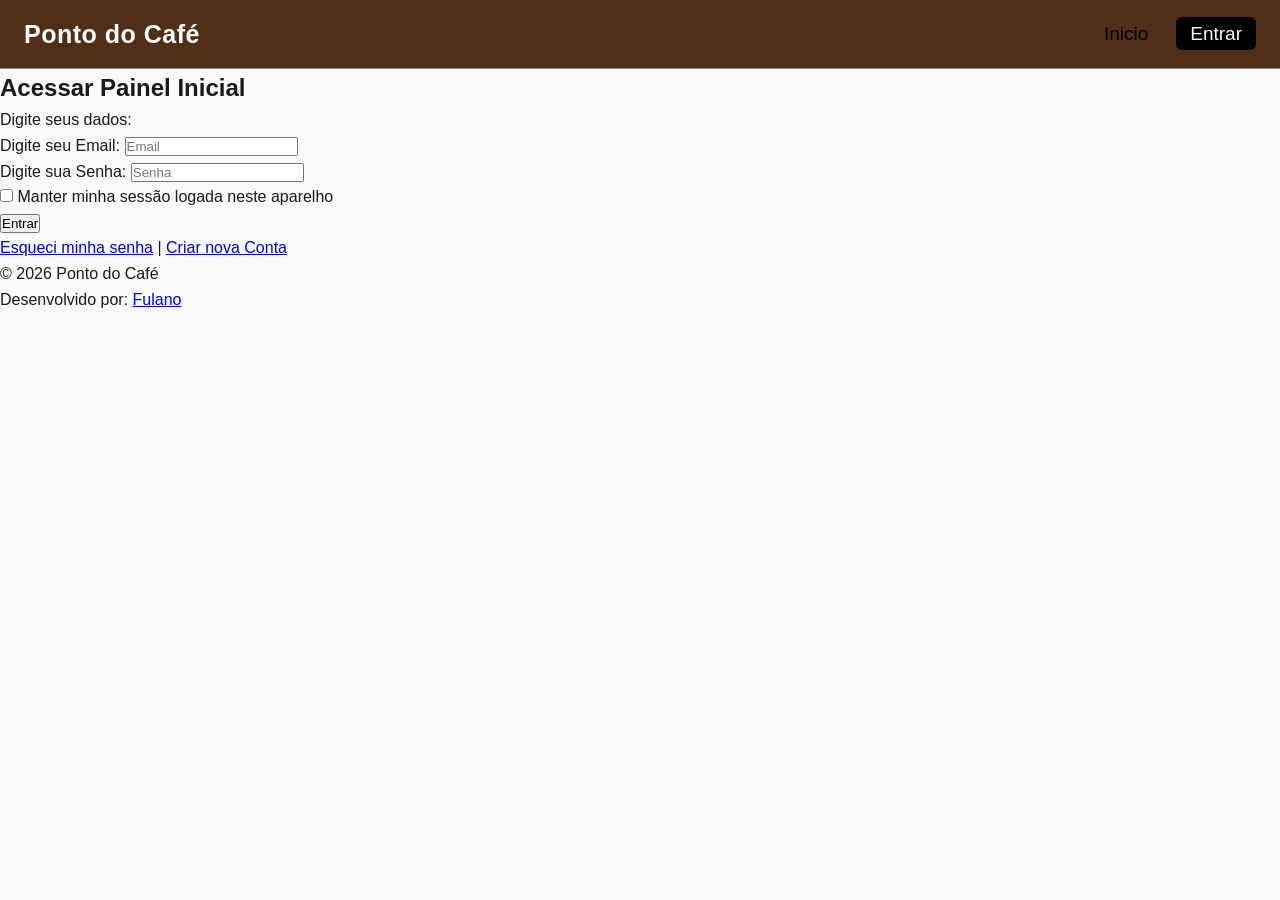
==== login.html @ 72fa7bc7 "Primeiro commit" ====
<!DOCTYPE html>
<html lang="pt-br">
<head>
    <meta charset="UTF-8">
    <meta name="viewport" content="width=device-width, initial-scale=1.0">
    <title>Login</title>
    <link rel="stylesheet" href="style.css">
</head>
<body>
    <header class="cabecalho-principal">
        <div class="logo">
            <h1>Ponto do Café</h1>
        </div>

        <nav>
            <ul class="menu-navegacao">
                <li><a href="index.html" class="link-inicial">Inicio</a></li>
                <li><a href="login.html" class="link-login">Entrar</a></li>
            </ul>
        </nav>
    </header>

    <main class="conteudo-login">
        <div class="cartao-login">
            <h2>Acessar Painel Inicial</h2>
            <p class="subtitulo-login">Digite seus dados:</p>
            <form action="#" method="POST">
                <div class="campo-grupo">
                    <label for="campo-email">Digite seu Email:</label>
                    <input
                        type="email"
                        id="campo-email"
                        name="email"
                        placeholder="Email"
                        required>
                </div>
                <div class="campo-grupo">
                    <label for="campo-senha">Digite sua Senha:</label>
                    <input
                        type="password"
                        id="campo-senha"
                        name="senha"
                        placeholder="Senha"
                        minlength="6"
                        required>
                </div>
                <div class="campo-lembrete">
                    <input type="checkbox" id="lembrar-login" name="lembrar">
                    <label for="lembrar-login">Manter minha sessão logada neste aparelho</label>
                </div>
                <button type="submit" class="btn-submeter">Entrar</button>
            </form>
            <div class="rodape-card-login">
                <a href="#">Esqueci minha senha</a>
                <span> | </span>
                <a href="#">Criar nova Conta</a>
            </div>
        </div>
    </main>

    <footer class="rodape">
        <p>&copy; 2026 Ponto do Café</p>
        <p>Desenvolvido por: <a href="portfolio.html" target="_blank" rel="noopener noreferrer">Fulano</a></p>
    </footer>
</body>
</html>
---- style.css ----
* {
  margin: 0;
  padding: 0;
  box-sizing: border-box;
}

body{
  font-family: -apple-sytem, BlinkMacSystemFront, "Segoe UI", Roboto, Arial, sans-serif;
  background-color: #f7f9fa;
  color: #1a1a1a;
  line-height: 1.6;
  min-height: 100vh;
  display:flex;
  flex-direction:column;
}

.cabecalho-principal{
  background-color: #4f2f18;
  border-bottom: 1px solid #848688;
  padding: 14px 24px;
  display: flex;
  justify-content: space-between;
  align-items:center;
}

.logo h1{
  font-size: 25px;
  color: #ffffff;
  letter-spacing: 0.5px;
}

.menu-navegacao{
  list-style:none;
  display:flex;
  gap:28px;
  align-items:center;
}

.menu-navegacao a{
  text-decoration:none;
  color:#f7f9fa;
  font-size: 19px;
  font-weight: 500;
}

.menu-navegacao a:hover,
.menu-navegacao a.link-inicial{
  color:#000000;
}

.link-login{
  background-color:#000000;
  color:#4f2f18;
  padding: 6px 14px;
  border-radius: 6px;
}

.link-login:hover{
  background-color: #374151;
}

.conteudo{
  max-width: 960px;
  margin: 32px auto;
  padding: 0 20px;
  flex:1;
  width: 100%;
}

.secao-principal{
  background-color:#ffffff;
  border: 1px solid #e5e7eb;
  border-radius: 8px;
  padding: 20px;
  margin-bottom: 32px;
}

.secao-principal h2{
  font-size: 22px;
  margin-bottom: 10px;
  color: #111827;
}

.secao-principal p{
  color: #4b5563;
  margin-bottom: 18px;
}

.secao-principal a{
  display: inline-block;
  background-color:#059669;
  color:#ffffff;
  text-decoration:none;
  font-weight: 600;
  font-size: 14px;
  padding: 10px 18px;
  border-radius: 6px;
}

.secao-principal a:hover{
  background-color: #047857;
}

.secao-catalogo{
  margin-bottom: 18px;
}

.titulo-catalogo{
  margin-bottom:18px;
}

.titulo-catalogo h3{
  font-size:18px;
  color:#111827;
}

.titulo-catalogo p{
  font-size: 14px;
  color:#6b7280;
}

.grade{
  display:grid;
  grid-template-columns: repeat(auto-fit, minmax(260px, 1fr));
  gap: 20px;
}

.card{
  background-color:#ffffff;
  border: 1px solid #e5e7eb;
  border-radius: 8px;
  overflow:hidden;
  display: flex;
  flex-direction: column;
  transition: transform 0.2s ease, box-shadow 0.2s ease;
}

.card:hover{
  transform:translateY(-6px);
  box-shadow: 0 10px 20px rgba(0, 0, 0, 0.08);
}

.card img{
  width: 100%;
  height: 170px;
  object-fit:cover;
  border-bottom: 1px solid #e5e7eb;
}

.dados-item{
  padding: 16px;
  display: flex;
  flex-direction:column;
  flex: 1;
}
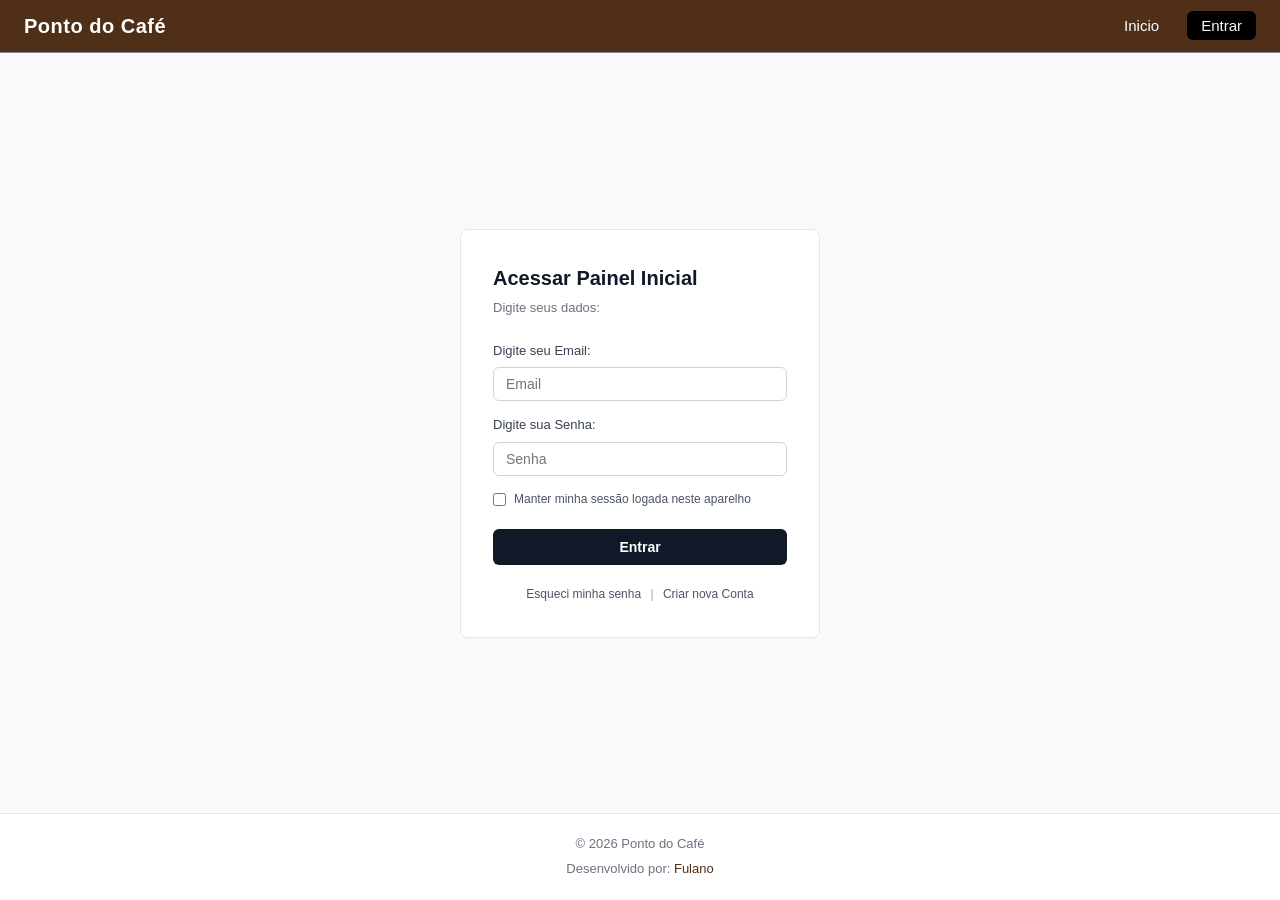
==== commit a803a4e7: "Codigo Comentado + Guia Git" ====
--- a/login.html
+++ b/login.html
@@ -24,7 +24,9 @@
         <div class="cartao-login">
             <h2>Acessar Painel Inicial</h2>
             <p class="subtitulo-login">Digite seus dados:</p>
-            <form action="#" method="POST">
+            <form action="#" method="POST"> <!-- form: Agrupa campos de entrada para coletar e enviar dados
+            action="#" indica para onde os dados vão (temporário)
+            method="POST" envia as informações de forma segura no corpo da requisição (oculta da URL) -->
                 <div class="campo-grupo">
                     <label for="campo-email">Digite seu Email:</label>
                     <input
@@ -33,6 +35,12 @@
                         name="email"
                         placeholder="Email"
                         required>
+                        <!-- input: Campo interativo onde o usuário digita informações
+                        type="email" valida automaticamente se há formato de email (@ e domínio)
+                        id="campo-email" conecta o campo ao seu <label> correspondente
+                        name="email" define o nome da chave que envia esse dado ao backend
+                        placeholder="Email" texto temporário de dica que some ao digitar
+                        required torna o preenchimento deste campo obrigatório para enviar o formulário -->
                 </div>
                 <div class="campo-grupo">
                     <label for="campo-senha">Digite sua Senha:</label>
@@ -43,12 +51,15 @@
                         placeholder="Senha"
                         minlength="6"
                         required>
+                        <!-- type="password" oculta os caracteres digitados por pontinhos/estrelas
+                        minlength="6" exige uma quantidade mínima de 6 caracteres para permitir o envio -->
                 </div>
                 <div class="campo-lembrete">
-                    <input type="checkbox" id="lembrar-login" name="lembrar">
+                    <input type="checkbox" id="lembrar-login" name="lembrar"> <!-- type="checkbox" cria uma caixa de seleção que pode ser marcada ou desmarcada -->
                     <label for="lembrar-login">Manter minha sessão logada neste aparelho</label>
                 </div>
-                <button type="submit" class="btn-submeter">Entrar</button>
+                <button type="submit" class="btn-submeter">Entrar</button> <!-- button: Elemento de botão acionável
+                type="submit": define que ao clicar, o botão dispara o envio do form -->
             </form>
             <div class="rodape-card-login">
                 <a href="#">Esqueci minha senha</a>
--- a/style.css
+++ b/style.css
@@ -1,78 +1,82 @@
+/* Seletor universal (*): aplica regras a absolutamente todas as tags da página */
 * {
-  margin: 0;
-  padding: 0;
-  box-sizing: border-box;
-}
-
+  margin: 0; /* Remove as margens externas padrão do navegador */
+  padding: 0; /* Remove os espaçamentos internos padrão */
+  box-sizing: border-box; /* Inclui bordas e preenchimento no cálculo da largura total */
+}
+
+/* Estilos gerais aplicados a todo o corpo da página */
 body{
-  font-family: -apple-sytem, BlinkMacSystemFront, "Segoe UI", Roboto, Arial, sans-serif;
-  background-color: #f7f9fa;
-  color: #1a1a1a;
-  line-height: 1.6;
-  min-height: 100vh;
-  display:flex;
-  flex-direction:column;
-}
-
+  font-family: -apple-system, BlinkMacSystemFont, "Segoe UI", Roboto, Arial, sans-serif;  /* Fontes do sistema */
+  background-color: #f7f9fa; /* Cor de fundo da tela */
+  color: #1a1a1a; /* Cor padrão do texto */
+  line-height: 1.6; /*Altura e espaçamento entre linhas de texto */
+  min-height: 100vh; /* Ocupa pelo menos 100% da altura da janela visível */
+  display:flex; /* Ativa modelo flexbox */
+  flex-direction:column; /* Alinha os elementos na vertical */
+}
+
+/* . chama a class do html */
 .cabecalho-principal{
   background-color: #4f2f18;
-  border-bottom: 1px solid #848688;
-  padding: 14px 24px;
-  display: flex;
-  justify-content: space-between;
-  align-items:center;
+  border-bottom: 1px solid #848688; /* Linha de divisão inferior */
+  padding: 10px 24px; /* Espaçamento interno (cima/baixo, lados) */
+  display: flex; 
+  justify-content: space-between; /* Empurra logo para a esquerda e links para a direita */
+  align-items:center; /* Alinha verticalmente */
 }
 
 .logo h1{
-  font-size: 25px;
+  font-size: 20px; /* Tamanho do texto */
   color: #ffffff;
-  letter-spacing: 0.5px;
+  letter-spacing: 0.5px; /* Espaçamento entre as letras */
 }
 
 .menu-navegacao{
-  list-style:none;
-  display:flex;
-  gap:28px;
-  align-items:center;
+  list-style:none; /* Tira as bolinhas padrão de lista */
+  display:flex; 
+  gap:28px; /* Distância uniforme entre cada item */
+  align-items:center; 
 }
 
 .menu-navegacao a{
-  text-decoration:none;
+  text-decoration:none; /* Tira o sublinhado padrão de links */
   color:#f7f9fa;
-  font-size: 19px;
-  font-weight: 500;
-}
-
+  font-size: 15px;
+  font-weight: 500; /* Espessura média da letra */
+}
+
+/* Muda estado ao passar o mouse e estado ativo da página */
 .menu-navegacao a:hover,
 .menu-navegacao a.link-inicial{
-  color:#000000;
+  color:#ffffff;
 }
 
 .link-login{
   background-color:#000000;
   color:#4f2f18;
   padding: 6px 14px;
-  border-radius: 6px;
+  border-radius: 6px; /* Arredonda os cantos */
 }
 
 .link-login:hover{
-  background-color: #374151;
+  background-color:#84512c;
 }
 
 .conteudo{
-  max-width: 960px;
-  margin: 32px auto;
+  max-width: 960px; /* Limita a largura máxima do miolo da página */
+  margin: 32px auto; /* Margens externas */
   padding: 0 20px;
-  flex:1;
-  width: 100%;
+  flex:1; /* Faz a área esticar para empurrar o rodapé pro fim */
+  width: 100%; /* Ocupa a largura total disponível até o max-width */
 }
 
 .secao-principal{
   background-color:#ffffff;
-  border: 1px solid #e5e7eb;
+  border: 1px solid #e5e7eb; /* Borda  */
   border-radius: 8px;
   padding: 20px;
-  margin-bottom: 32px;
+  margin-bottom: 32px; /* Espaço em relação ao bloco de baixo */
 }
 
 .secao-principal h2{
@@ -121,7 +125,7 @@
 
 .grade{
   display:grid;
-  grid-template-columns: repeat(auto-fit, minmax(260px, 1fr));
+  grid-template-columns: repeat(auto-fit, minmax(260px, 1fr)); /* Quebra cards automaticamente conforme a tela */
   gap: 20px;
 }
 
@@ -129,21 +133,21 @@
   background-color:#ffffff;
   border: 1px solid #e5e7eb;
   border-radius: 8px;
-  overflow:hidden;
+  overflow:hidden; /* Impede que a imagem passe por cima dos cantos arredondados */
   display: flex;
   flex-direction: column;
-  transition: transform 0.2s ease, box-shadow 0.2s ease;
+  transition: transform 0.2s ease, box-shadow 0.2s ease; /* Animação suave ao interagir */
 }
 
 .card:hover{
-  transform:translateY(-6px);
-  box-shadow: 0 10px 20px rgba(0, 0, 0, 0.08);
+  transform:translateY(-6px); /* Eleva o card levemente para cima */
+  box-shadow: 0 10px 20px rgba(0, 0, 0, 0.08); /* Sombra elegante no hover */
 }
 
 .card img{
   width: 100%;
   height: 170px;
-  object-fit:cover;
+  object-fit:cover; /* Corta a imagem sem distorcer proporções */
   border-bottom: 1px solid #e5e7eb;
 }
 
@@ -152,4 +156,269 @@
   display: flex;
   flex-direction:column;
   flex: 1;
+}
+
+.etiqueta{
+  font-size: 11px;
+  text-transform:uppercase; /* Caixa alta (maiúsculas) */
+  font-weight: 700;
+  color: #6b7280;
+  margin-bottom: 6px;
+}
+
+.dados-item p{
+  font-size:13px;
+  color: #4b5563;
+  margin-bottom: 14px;
+  flex: 1;
+}
+
+.dados-item h4{
+  font-size: 16px;
+  margin-bottom: 6px;
+  color: #111827;
+}
+
+.dados-item strong{
+  font-size: 17px;
+  color: #111827;
+}
+
+.secao-info {
+  display: grid;
+  grid-template-columns: repeat(auto-fit, minmax(220px, 1fr));
+  gap: 20px;
+  background-color:#a46436;
+  border: 1px solid #84512c;
+  border-radius: 8px;
+  padding: 24px;
+  margin-bottom: 32px;
+}
+
+.bloco h3 {
+  font-size: 15px;
+  font-weight: 600;
+  color: #000000;
+  margin-bottom: 8px;
+}
+
+.bloco p {
+  font-size: 14px;
+  color: #ffffff;
+  margin-bottom: 4px;
+}
+
+.bloco p strong {
+  color: #412715;
+  margin-right: 6px;
+}
+
+.bloco small {
+  color: #e6e7e8;
+  font-size: 12px;
+}
+
+.bloco-tabela {
+  background-color: #ffffff;
+  border: 1px solid #e5e7eb;
+  border-radius: 8px;
+  padding: 24px;
+  margin-bottom: 32px;
+  overflow-x: auto; /* Garante rolagem horizontal em telas pequenas */
+}
+
+.filtro {
+  display: flex;
+  align-items: center;
+  gap: 10px;
+  margin-bottom: 16px;
+}
+
+.filtro label {
+  font-size: 14px;
+  font-weight: 500;
+  color: #374151;
+}
+
+.filtro select {
+  padding: 6px 12px;
+  font-size: 14px;
+  border: 1px solid #d1d5db;
+  border-radius: 6px;
+  background-color: #ffffff;
+  color: #1f2937;
+  outline: none; /* Tira contorno padrão do navegador */
+  cursor: pointer; /* Ícone de mãozinha ao apontar */
+  transition: border-color 0.2s ease;
+}
+
+.filtro select:focus {
+  border-color: #111827; /* Borda escurece ao clicar */
+}
+
+.tabela {
+  width: 100%;
+  border-collapse: collapse; /* Elimina os espaços vazios entre as bordas das células */
+  text-align: left;
+  font-size: 14px;
+}
+
+.tabela thead {
+  background-color: #d5d5d5;
+}
+
+.tabela th {
+  padding: 12px 16px;
+  font-weight: 600;
+  color: #374151;
+  border-bottom: 1px solid #e5e7eb;
+}
+
+.tabela td {
+  padding: 12px 16px;
+  color: #4b5563;
+  border-bottom: 1px solid #f3f4f6;
+}
+
+.tabela tbody tr:last-child td {
+  border-bottom: none;
+}
+
+.tabela tbody tr:hover {
+  background-color: #f9fafb;
+}
+
+.rodape {
+  background-color: #ffffff;
+  border-top: 1px solid #e5e7eb;
+  padding: 20px;
+  text-align: center;
+  font-size: 13px;
+  color: #6b7280;
+  margin-top: auto;
+}
+
+.rodape p {
+  margin-bottom: 4px;
+}
+
+.rodape p:last-child {
+  margin-bottom: 0;
+}
+
+.rodape a {
+  color: #4f2f18;
+  font-weight: 500;
+  text-decoration: none;
+}
+
+.rodape a:hover {
+  text-decoration: underline;
+}
+
+.conteudo-login {
+  flex: 1;
+  display: flex;
+  justify-content: center;
+  align-items: center;
+  padding: 32px 16px;
+}
+
+.cartao-login {
+  background-color: #ffffff;
+  border: 1px solid #e5e7eb;
+  border-radius: 8px;
+  padding: 32px;
+  width: 100%;
+  max-width: 360px;
+}
+
+.cartao-login h2 {
+  font-size: 20px;
+  color: #111827;
+  margin-bottom: 4px;
+}
+
+.subtitulo-login {
+  font-size: 13px;
+  color: #6b7280;
+  margin-bottom: 22px;
+}
+
+.campo-grupo {
+  margin-bottom: 14px;
+  display: flex;
+  flex-direction: column;
+}
+
+.campo-grupo label {
+  font-size: 13px;
+  font-weight: 500;
+  margin-bottom: 6px;
+  color: #374151;
+}
+
+.campo-grupo input {
+  padding: 8px 12px;
+  border: 1px solid #d1d5db;
+  border-radius: 6px;
+  font-size: 14px;
+  outline: none;
+}
+
+/* :focus ativa quando o usuário clica para digitar no campo */
+.campo-grupo input:focus {
+  border-color: #111827;
+}
+
+.campo-lembrete {
+  display: flex;
+  align-items: center;
+  gap: 8px;
+  margin-bottom: 20px;
+}
+
+.campo-lembrete label {
+  font-size: 12px;
+  color: #4b5563;
+  cursor: pointer;   
+}
+
+.btn-submeter {
+  width: 100%;
+  background-color: #111827;
+  color: #ffffff;
+  border: none;
+  padding: 10px;
+  border-radius: 6px;
+  font-size: 14px;
+  font-weight: 600;
+  cursor: pointer;
+}
+
+.btn-submeter:hover {
+  background-color: #374151;
+}
+
+.rodape-card-login {
+  margin-top: 20px;         
+  text-align: center;      
+  font-size: 12px;        
+}
+
+.rodape-card-login a {
+  color: #4b5563;           
+  text-decoration: none;     
+  transition: color 0.2s ease; 
+}
+
+.rodape-card-login a:hover {
+  color: #111827;          
+  text-decoration: underline;
+}
+
+.rodape-card-login span {
+  color: #9ca3af;          
+  margin: 0 6px;            
+  user-select: none;        
 }
